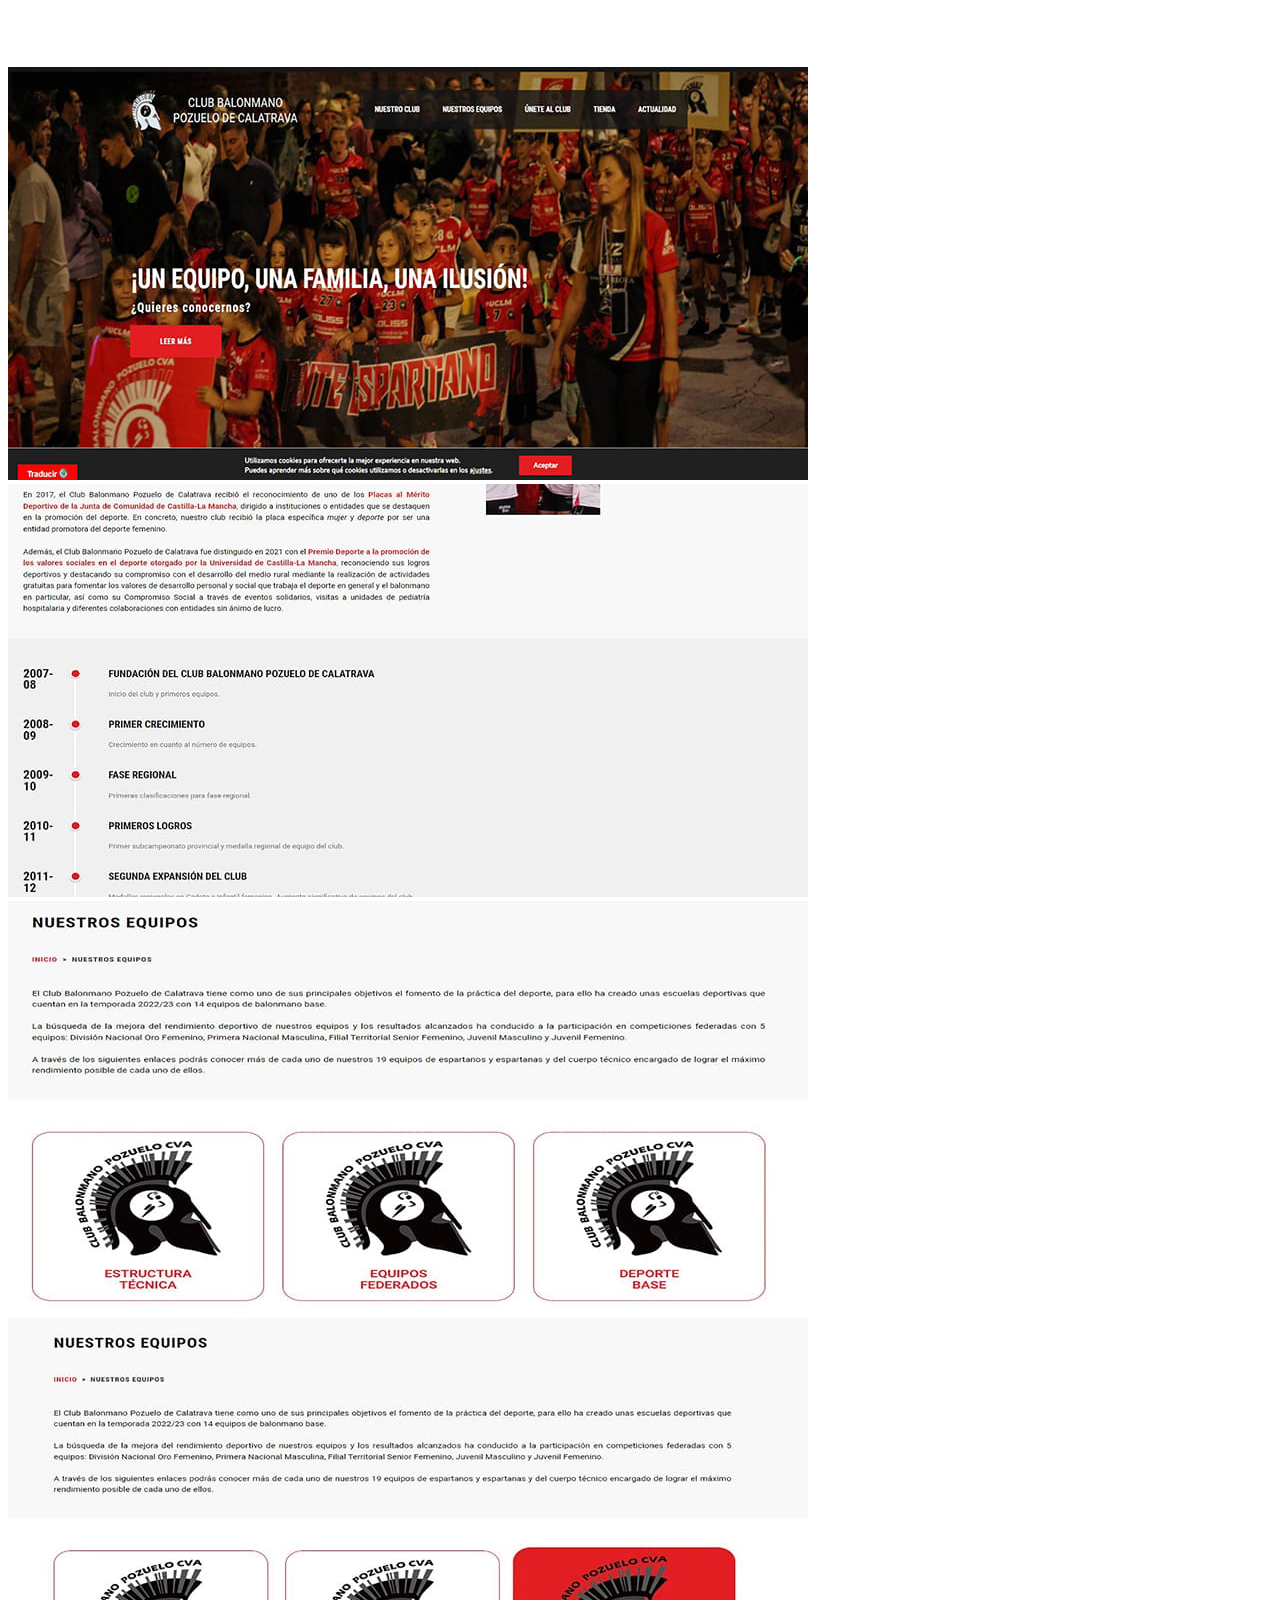
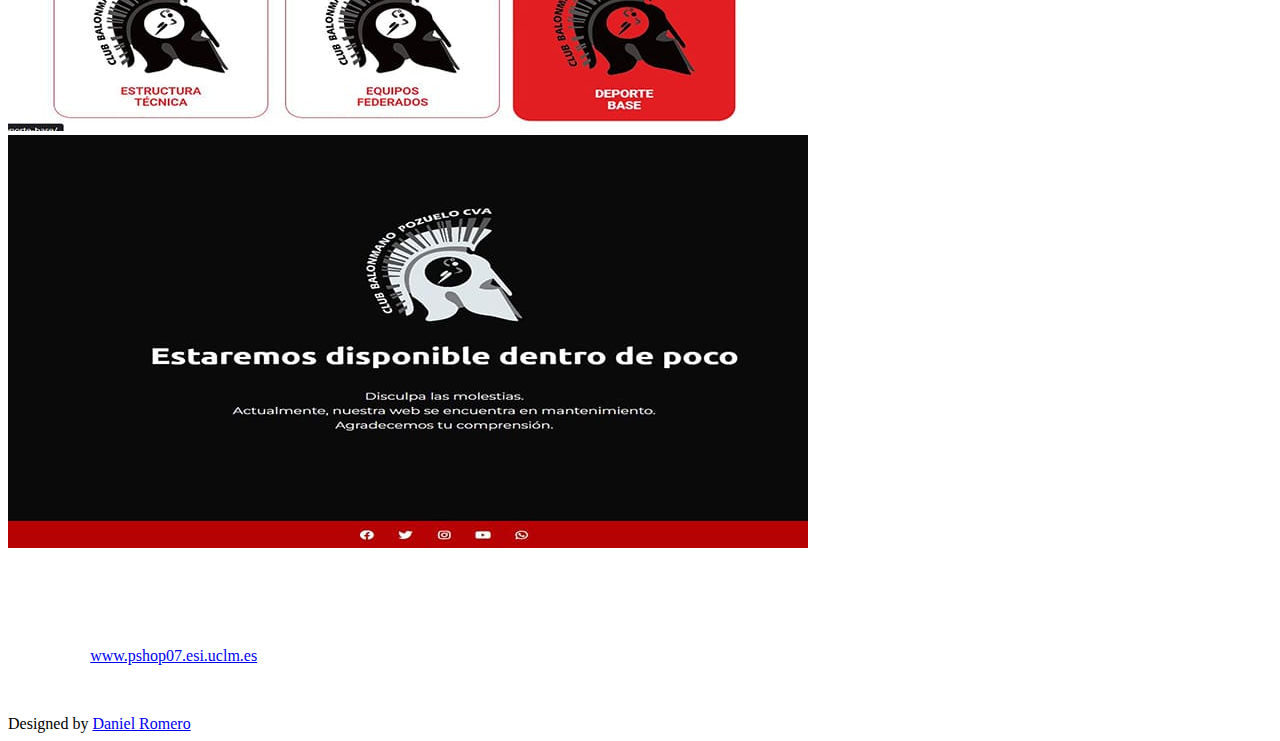
==== portfolio-cbpozuelo.html @ 1eee0cd3 "añadiendo google analytics" ====
<!DOCTYPE html>
<html lang="en">

<head>
  <meta charset="utf-8">
  <meta content="width=device-width, initial-scale=1.0" name="viewport">

  <title>Mi Portfolio</title>
  <meta content="" name="description">
  <meta content="" name="keywords">

  <!-- Favicons -->
  <link href="assets/img/icono.png" rel="icono">
  <link href="assets/img/icono.png" rel="apple-touch-icon">

  <!-- Google Fonts -->
  <link href="https://fonts.googleapis.com/css?family=Open+Sans:300,300i,400,400i,600,600i,700,700i|Raleway:300,300i,400,400i,500,500i,600,600i,700,700i|Poppins:300,300i,400,400i,500,500i,600,600i,700,700i" rel="stylesheet">

  <!-- Vendor CSS Files -->
  <link href="assets/vendor/bootstrap/css/bootstrap.min.css" rel="stylesheet">
  <link href="assets/vendor/bootstrap-icons/bootstrap-icons.css" rel="stylesheet">
  <link href="assets/vendor/boxicons/css/boxicons.min.css" rel="stylesheet">
  <link href="assets/vendor/glightbox/css/glightbox.min.css" rel="stylesheet">
  <link href="assets/vendor/remixicon/remixicon.css" rel="stylesheet">
  <link href="assets/vendor/swiper/swiper-bundle.min.css" rel="stylesheet">

  <!-- Template Main CSS File -->
  <link href="assets/css/style.css" rel="stylesheet">

</head>

<body>

  <main id="main">

    <!-- ======= Portfolio Details ======= -->
    <div id="portfolio-details" class="portfolio-details">
      <div class="container">

        <div class="row">

          <div class="col-lg-8">
            <h2 class="portfolio-title" style="color: white">CB Pozuelo de Calatrava</h2>

            <div class="portfolio-details-slider swiper">
              <div class="swiper-wrapper align-items-center">

                <div class="swiper-slide">
                  <img src="assets/img/portfolio/CB%20PozueloCva/PozueloCB0.jpeg" alt="cb1">
                </div>

                <div class="swiper-slide">
                  <img src="assets/img/portfolio/CB%20PozueloCva/PozueloCB1.jpeg" alt="cb2">
                </div>

                <div class="swiper-slide">
                  <img src="assets/img/portfolio/CB%20PozueloCva/PozueloCB2.jpeg" alt="cb3">
                </div>

                <div class="swiper-slide">
                  <img src="assets/img/portfolio/CB%20PozueloCva/PozueloCB3.jpeg" alt="cb4">
                </div>

                <div class="swiper-slide">
                  <img src="assets/img/portfolio/CB%20PozueloCva/PozueloCB5.jpeg" alt="cb6">
                </div>

              </div>
              <div class="swiper-pagination"></div>
            </div>

          </div>

          <div class="col-lg-4 portfolio-info" style="color: white">
            <h3>Información del Proyecto</h3>
            <ul>
              <li><strong>Categoría</strong>: Página Web</li>
              <li><strong>Asignatura</strong>: Comercio Electrónico</li>
              <li><strong>URL</strong>: <a href="www.pshop07.esi.uclm.es" target="_blank">www.pshop07.esi.uclm.es</a></li>
            </ul>

            <p>
              Página web creada con el CMS Wordpress para la transformación digital y creación de tienda electrónica del 'Club Balonmano Pozuelo de Calatrava'.
            </p>
          </div>

        </div>

      </div>
    </div><!-- End Portfolio Details -->

  </main><!-- End #main -->

  <div class="credits">
    Designed by <a href="https://github.com/DaniiRomero">Daniel Romero</a>
  </div>

  <!-- Vendor JS Files -->
  <script src="assets/vendor/purecounter/purecounter_vanilla.js"></script>
  <script src="assets/vendor/bootstrap/js/bootstrap.bundle.min.js"></script>
  <script src="assets/vendor/glightbox/js/glightbox.min.js"></script>
  <script src="assets/vendor/isotope-layout/isotope.pkgd.min.js"></script>
  <script src="assets/vendor/swiper/swiper-bundle.min.js"></script>
  <script src="assets/vendor/waypoints/noframework.waypoints.js"></script>
  <script src="assets/vendor/php-email-form/validate.js"></script>

  <!-- Template Main JS File -->
  <script src="assets/js/main.js"></script>

</body>

</html>
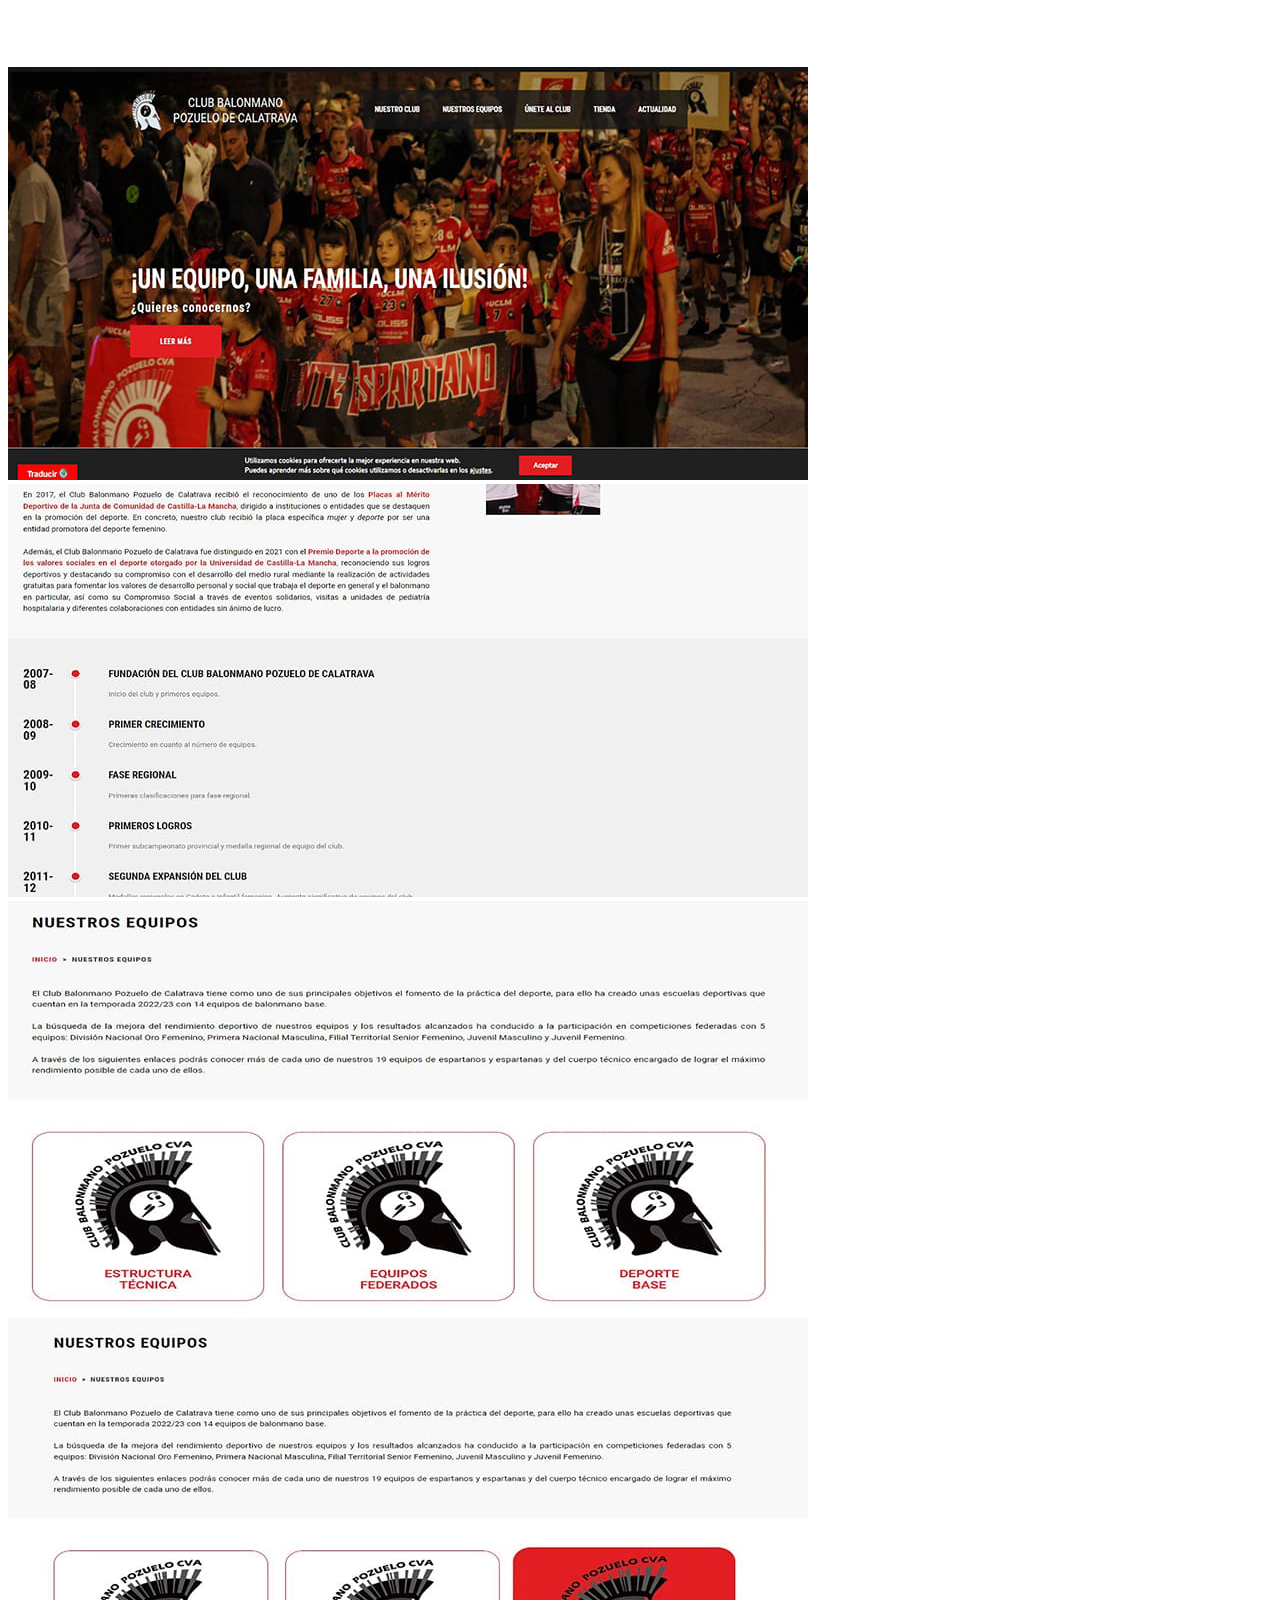
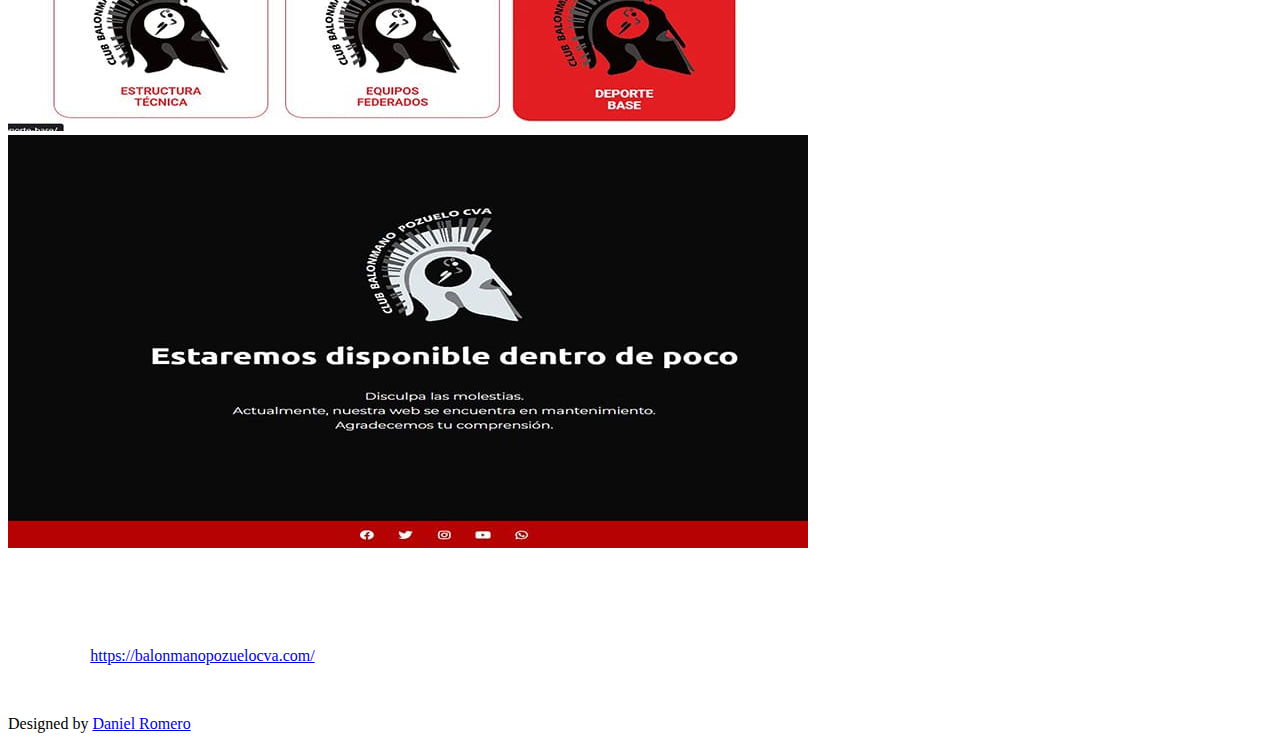
==== commit a287aadf: "Cambios mayo 2023" ====
--- a/portfolio-cbpozuelo.html
+++ b/portfolio-cbpozuelo.html
@@ -76,7 +76,7 @@
             <ul>
               <li><strong>Categoría</strong>: Página Web</li>
               <li><strong>Asignatura</strong>: Comercio Electrónico</li>
-              <li><strong>URL</strong>: <a href="www.pshop07.esi.uclm.es" target="_blank">www.pshop07.esi.uclm.es</a></li>
+              <li><strong>URL</strong>: <a href="www.pshop07.esi.uclm.es" target="_blank">https://balonmanopozuelocva.com/</a></li>
             </ul>
 
             <p>
